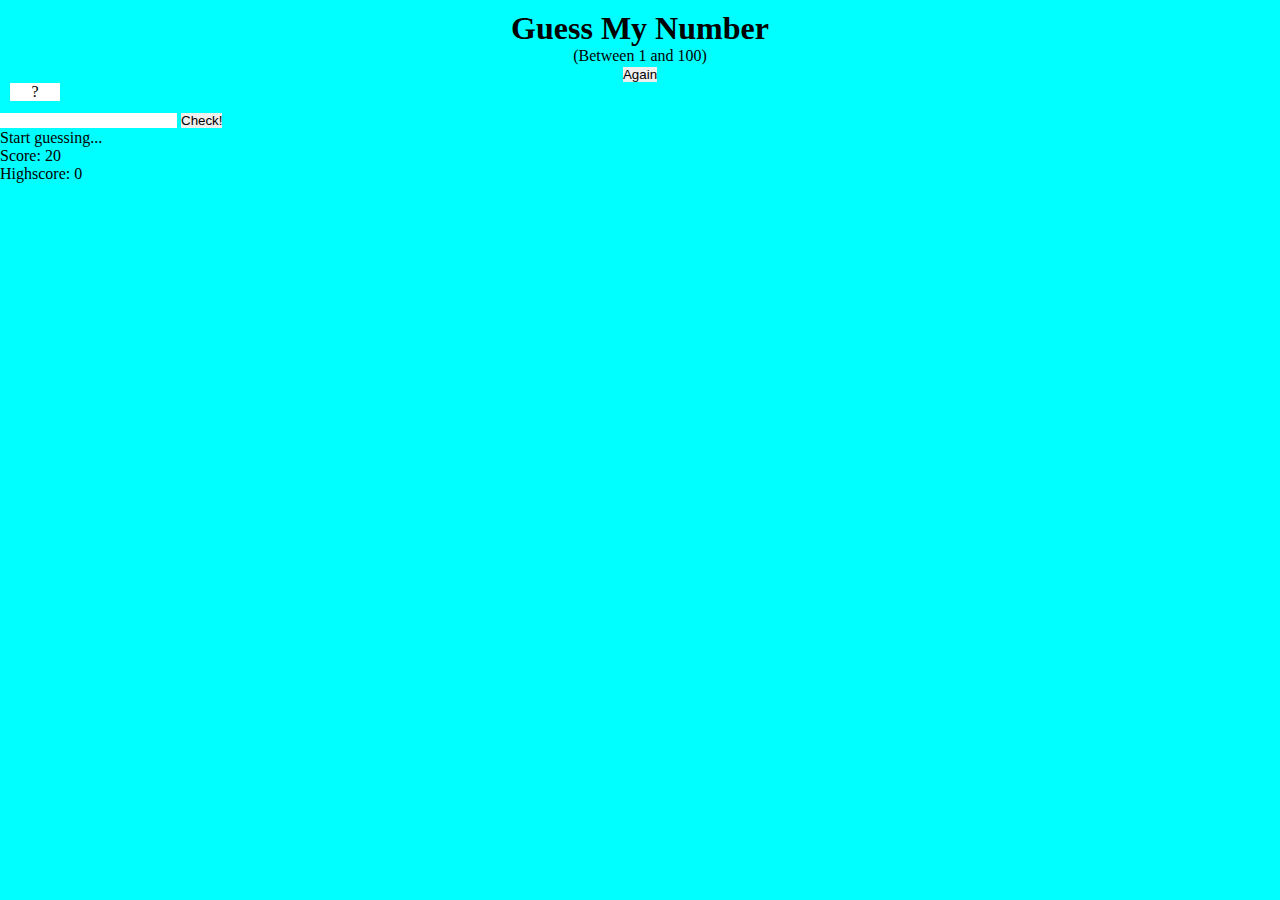
==== DOM/GuessMyNumber/index.html @ aaef4116 "Iniciado projeto Guess My Number" ====
<!DOCTYPE html>
<html lang="en">
  <head>
    <meta charset="UTF-8" />
    <meta http-equiv="X-UA-Compatible" content="IE=edge" />
    <meta name="viewport" content="width=device-width, initial-scale=1.0" />
    <title>Guess My Number</title>
    <link rel="stylesheet" href="style.css" />
  </head>
  <body>
    <header>
      <h1>Guess My Number</h1>
      <p class="between">(Between 1 and 100)</p>
      <button class="btn again">Again</button>
      <div class="number">?</div>
    </header>
    <main>
      <section class="left">
        <input type="number" class="guess" />
        <button class="btn check">Check!</button>
      </section>
      <section class="right">
        <p class="message">Start guessing...</p>
        <p class="label-score">Score: <span class="score">20</span></p>
        <p class="label-highscore">
          Highscore: <span class="highscore">0</span>
        </p>
      </section>
    </main>
    <script src="script.js"></script>
  </body>
</html>
---- DOM/GuessMyNumber/style.css ----
* {
  margin: 0;
  padding: 0;
  border: 0;
}

body {
  background-color: aqua;
}

header {
  padding: 10px;
  text-align: center;
}

header .number {
  background-color: white;
  width: 50px;
}
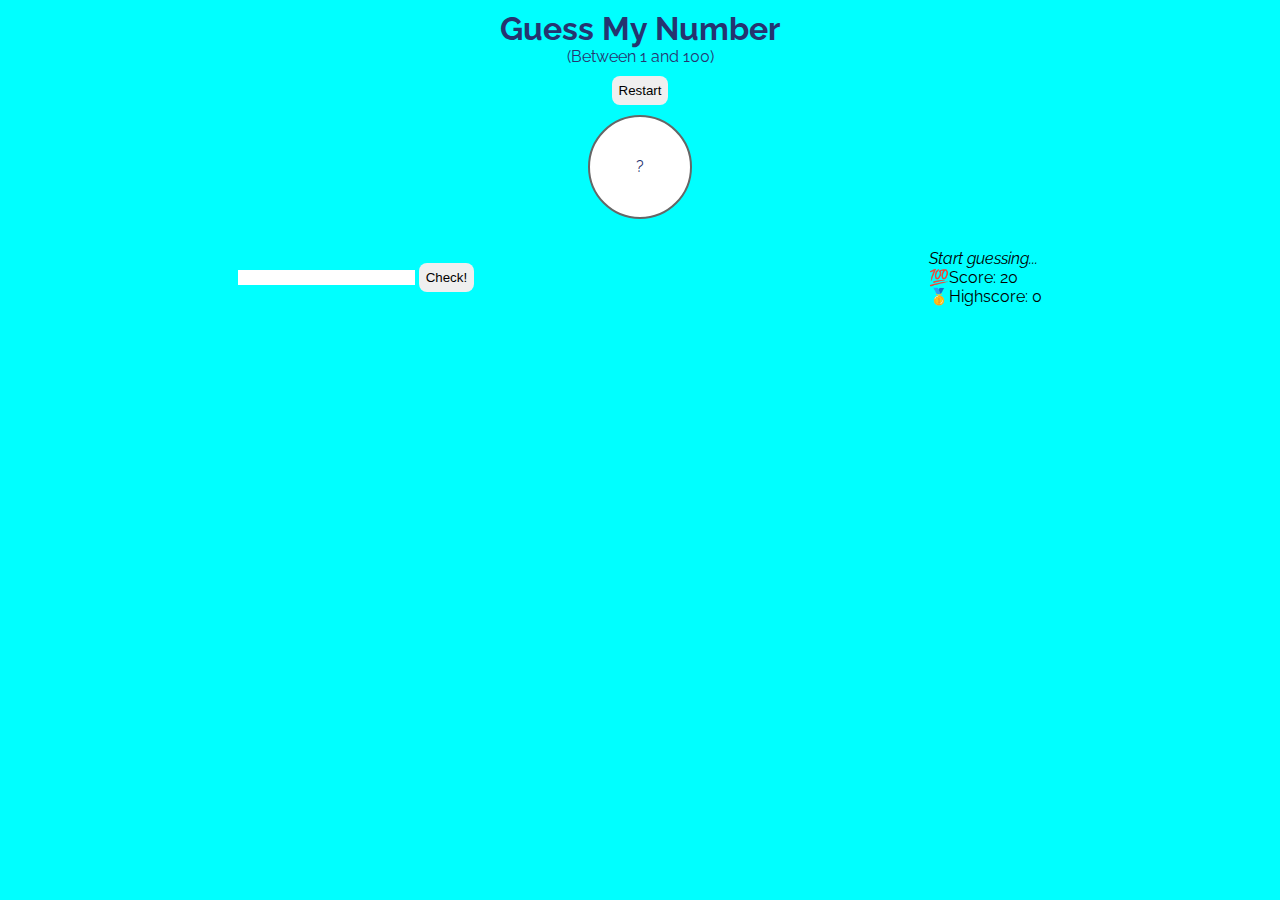
==== commit 5aadd8e4: "Ajustes no CSS" ====
--- a/DOM/GuessMyNumber/index.html
+++ b/DOM/GuessMyNumber/index.html
@@ -11,7 +11,7 @@
     <header>
       <h1>Guess My Number</h1>
       <p class="between">(Between 1 and 100)</p>
-      <button class="btn again">Again</button>
+      <button class="btn again">Restart</button>
       <div class="number">?</div>
     </header>
     <main>
@@ -20,10 +20,10 @@
         <button class="btn check">Check!</button>
       </section>
       <section class="right">
-        <p class="message">Start guessing...</p>
-        <p class="label-score">Score: <span class="score">20</span></p>
+        <p class="message"><i>Start guessing...</i></p>
+        <p class="label-score">💯Score: <span class="score">20</span></p>
         <p class="label-highscore">
-          Highscore: <span class="highscore">0</span>
+          🥇Highscore: <span class="highscore">0</span>
         </p>
       </section>
     </main>
--- a/DOM/GuessMyNumber/style.css
+++ b/DOM/GuessMyNumber/style.css
@@ -1,3 +1,5 @@
+@import url("https://fonts.googleapis.com/css2?family=Raleway:ital@1&display=swap");
+
 * {
   margin: 0;
   padding: 0;
@@ -6,14 +8,50 @@
 
 body {
   background-color: aqua;
+  font-size: 16px;
+  font-family: "Raleway", sans-serif;
+}
+
+.btn {
+  padding: 7px;
+  border-radius: 8px;
+  cursor: pointer;
+}
+
+.btn:hover {
+  background-color: rgb(209, 209, 209);
 }
 
 header {
   padding: 10px;
   text-align: center;
+  color: rgb(38, 52, 112);
 }
 
+header .btn {
+  margin: 10px 0;
+}
 header .number {
+  margin: auto;
+  text-align: center;
   background-color: white;
-  width: 50px;
+  width: 100px;
+  height: 100px;
+  line-height: 100px;
+  border-radius: 50%;
+  border: 2px solid #666;
 }
+
+main {
+  display: flex;
+  flex-direction: row;
+  flex-wrap: wrap-reverse;
+  justify-content: space-around;
+  align-items: center;
+
+  padding: 10px;
+}
+
+section {
+  margin-top: 10px;
+}
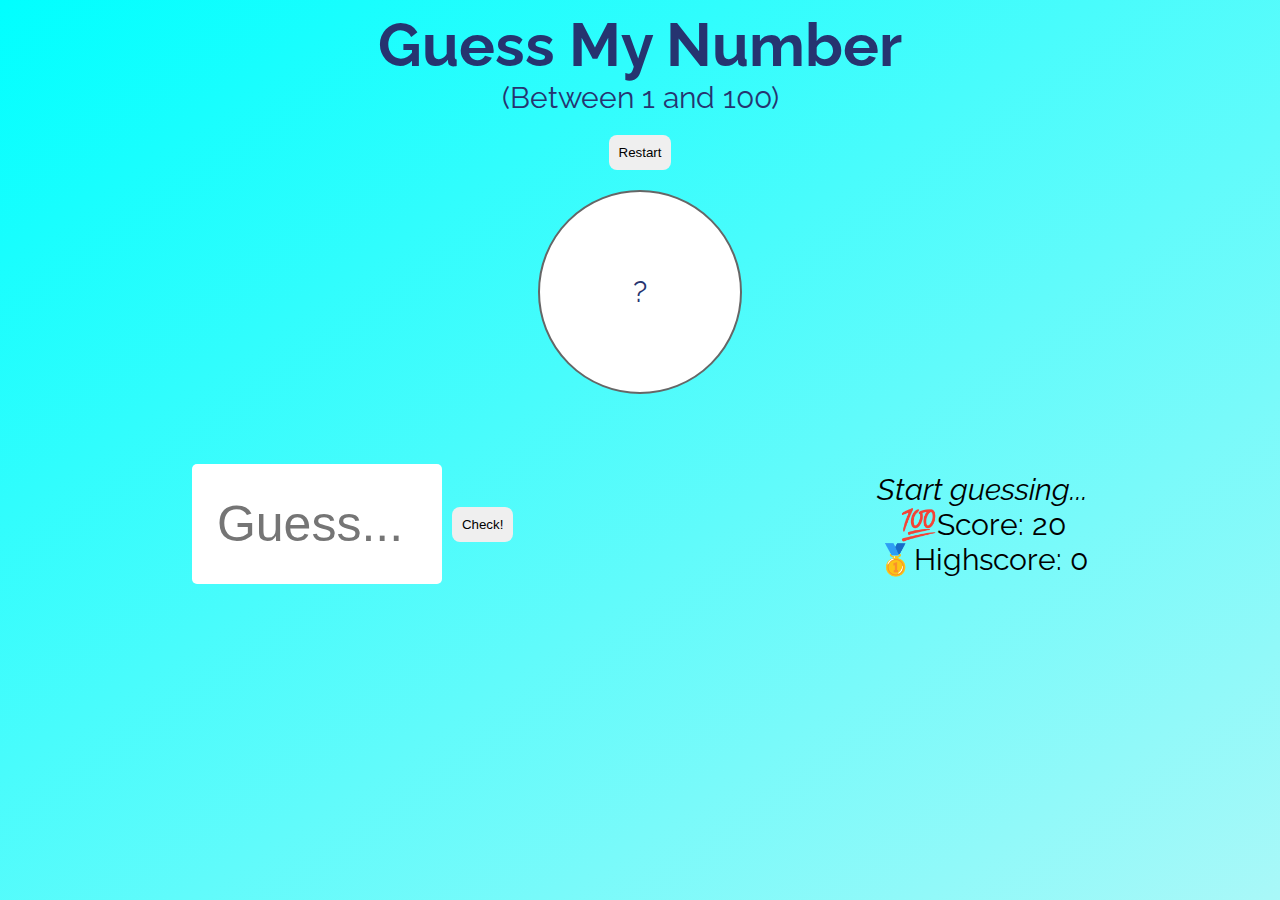
==== commit ef081bf5: "Melhora do textbox no CSS" ====
--- a/DOM/GuessMyNumber/index.html
+++ b/DOM/GuessMyNumber/index.html
@@ -16,7 +16,7 @@
     </header>
     <main>
       <section class="left">
-        <input type="number" class="guess" />
+        <input type="number" class="guess" placeholder="Guess..." />
         <button class="btn check">Check!</button>
       </section>
       <section class="right">
@@ -27,6 +27,7 @@
         </p>
       </section>
     </main>
+    <footer><p></p></footer>
     <script src="script.js"></script>
   </body>
 </html>
--- a/DOM/GuessMyNumber/style.css
+++ b/DOM/GuessMyNumber/style.css
@@ -7,13 +7,15 @@
 }
 
 body {
-  background-color: aqua;
-  font-size: 16px;
+  background-image: linear-gradient(to bottom right, aqua, rgb(169, 248, 248));
+  font-size: 30px;
   font-family: "Raleway", sans-serif;
+  background-repeat: no-repeat;
+  background-attachment: fixed;
 }
 
 .btn {
-  padding: 7px;
+  padding: 10px;
   border-radius: 8px;
   cursor: pointer;
 }
@@ -29,15 +31,15 @@
 }
 
 header .btn {
-  margin: 10px 0;
+  margin: 20px 0;
 }
 header .number {
   margin: auto;
   text-align: center;
   background-color: white;
-  width: 100px;
-  height: 100px;
-  line-height: 100px;
+  width: 200px;
+  height: 200px;
+  line-height: 200px;
   border-radius: 50%;
   border: 2px solid #666;
 }
@@ -47,11 +49,30 @@
   flex-direction: row;
   flex-wrap: wrap-reverse;
   justify-content: space-around;
-  align-items: center;
-
   padding: 10px;
 }
 
 section {
-  margin-top: 10px;
+  align-self: center;
+  margin-top: 50px;
+  text-align: center;
 }
+
+section.left {
+  display: flex;
+  flex-direction: row;
+  align-items: center;
+}
+
+section.left input {
+  display: block;
+  border-radius: 5px;
+  width: 200px;
+  height: 100px;
+
+  padding: 10px 25px;
+  margin-right: 10px;
+
+  font-size: 50px;
+  text-align: center;
+}
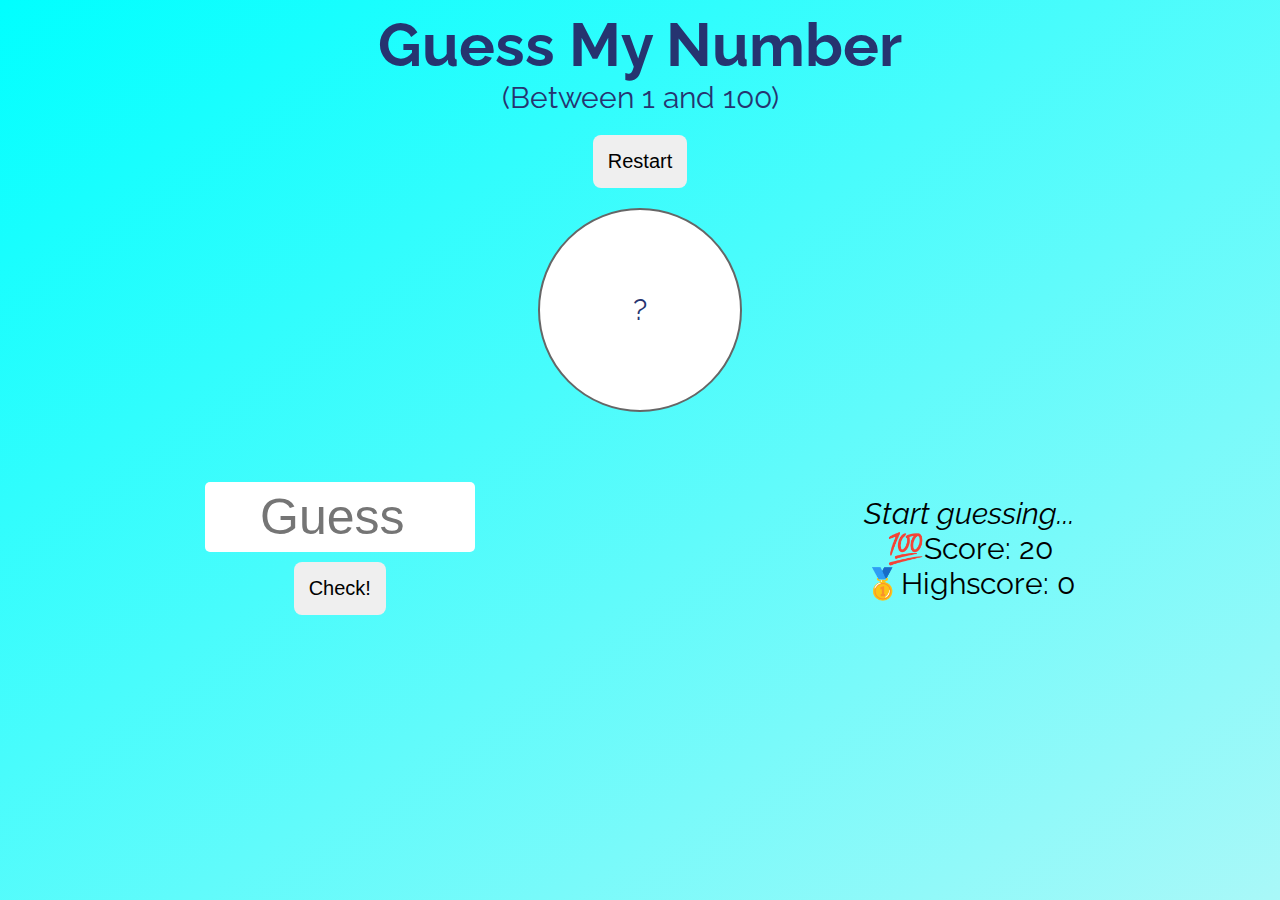
==== commit 8c3e698c: "CSS inicial finalizado" ====
--- a/DOM/GuessMyNumber/index.html
+++ b/DOM/GuessMyNumber/index.html
@@ -16,7 +16,7 @@
     </header>
     <main>
       <section class="left">
-        <input type="number" class="guess" placeholder="Guess..." />
+        <input type="number" class="guess" placeholder="Guess" />
         <button class="btn check">Check!</button>
       </section>
       <section class="right">
--- a/DOM/GuessMyNumber/style.css
+++ b/DOM/GuessMyNumber/style.css
@@ -15,8 +15,9 @@
 }
 
 .btn {
-  padding: 10px;
+  padding: 15px;
   border-radius: 8px;
+  font-size: 20px;
   cursor: pointer;
 }
 
@@ -60,18 +61,18 @@
 
 section.left {
   display: flex;
-  flex-direction: row;
+  flex-direction: column;
   align-items: center;
 }
 
 section.left input {
   display: block;
   border-radius: 5px;
-  width: 200px;
-  height: 100px;
+  width: 250px;
+  height: 50px;
 
-  padding: 10px 25px;
-  margin-right: 10px;
+  padding: 10px;
+  margin-bottom: 10px;
 
   font-size: 50px;
   text-align: center;
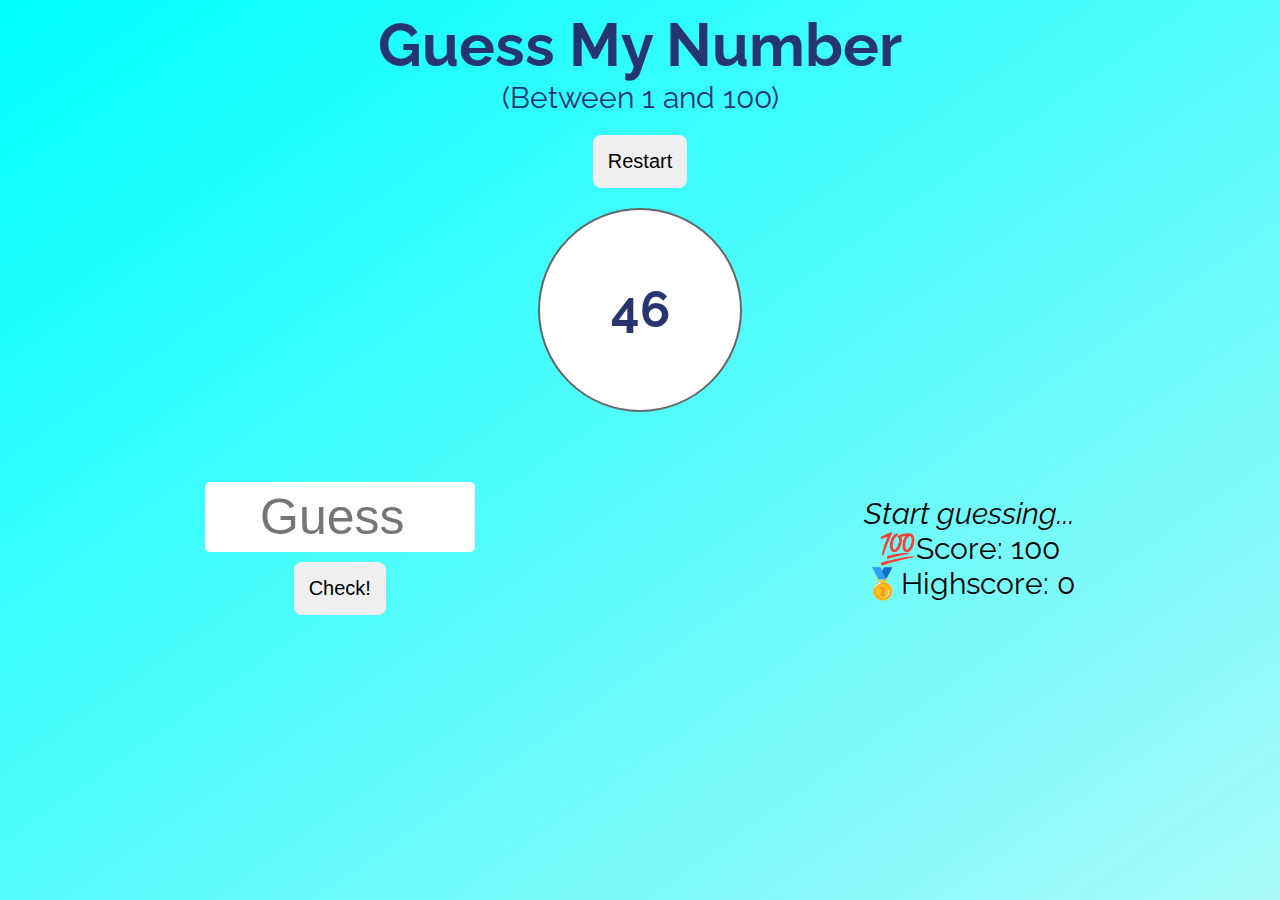
==== commit 1b6fccc8: "Logica basica do jogo implementada" ====
--- a/DOM/GuessMyNumber/index.html
+++ b/DOM/GuessMyNumber/index.html
@@ -14,19 +14,22 @@
       <button class="btn again">Restart</button>
       <div class="number">?</div>
     </header>
+
     <main>
       <section class="left">
         <input type="number" class="guess" placeholder="Guess" />
         <button class="btn check">Check!</button>
       </section>
+
       <section class="right">
         <p class="message"><i>Start guessing...</i></p>
-        <p class="label-score">💯Score: <span class="score">20</span></p>
+        <p class="label-score">💯Score: <span class="score">100</span></p>
         <p class="label-highscore">
           🥇Highscore: <span class="highscore">0</span>
         </p>
       </section>
     </main>
+
     <footer><p></p></footer>
     <script src="script.js"></script>
   </body>
--- a/DOM/GuessMyNumber/style.css
+++ b/DOM/GuessMyNumber/style.css
@@ -43,6 +43,8 @@
   line-height: 200px;
   border-radius: 50%;
   border: 2px solid #666;
+  font-weight: bold;
+  font-size: 50px;
 }
 
 main {
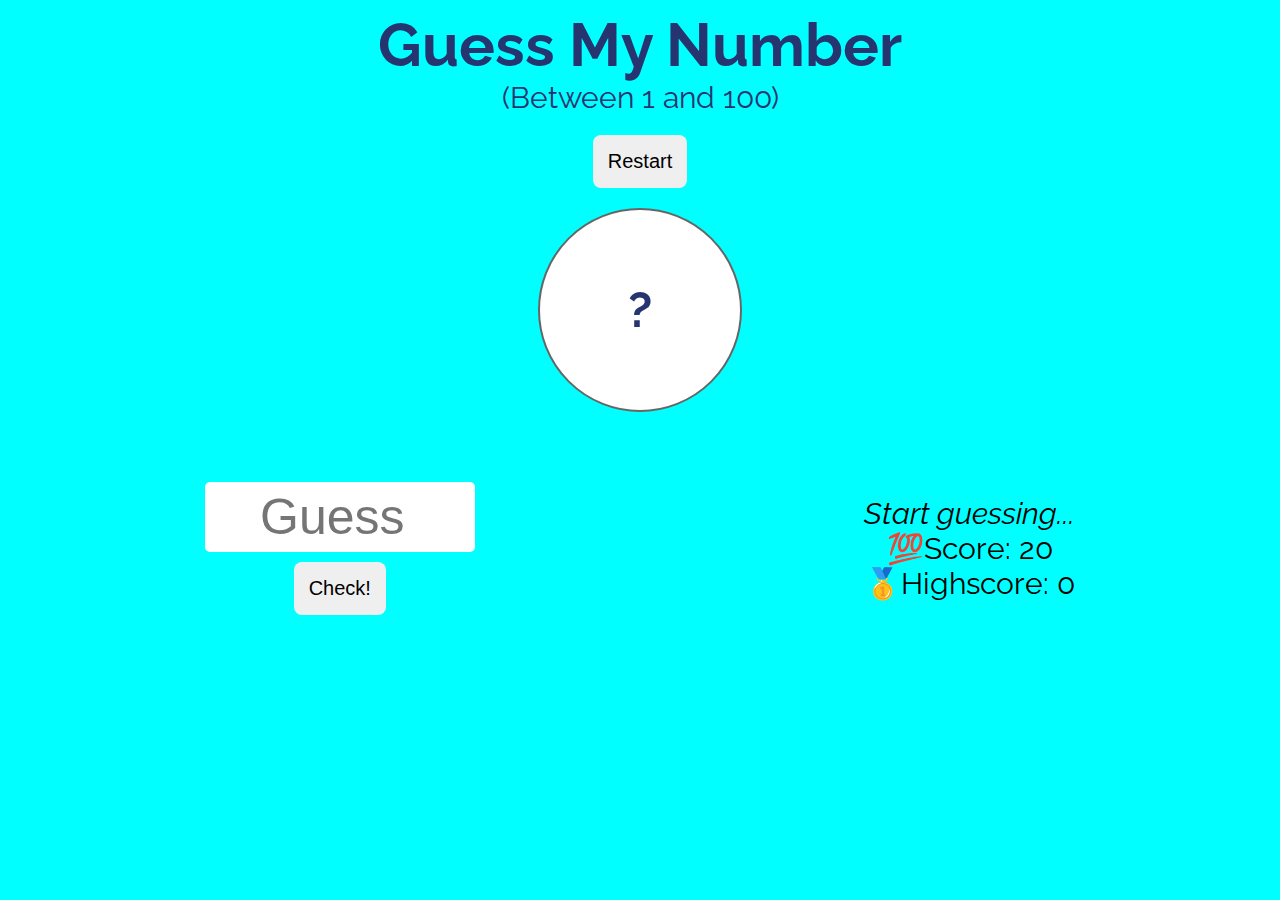
==== commit 6550ea21: "Jogo GuessMyNumber Finalizado" ====
--- a/DOM/GuessMyNumber/index.html
+++ b/DOM/GuessMyNumber/index.html
@@ -23,7 +23,7 @@
 
       <section class="right">
         <p class="message"><i>Start guessing...</i></p>
-        <p class="label-score">💯Score: <span class="score">100</span></p>
+        <p class="label-score">💯Score: <span class="score">20</span></p>
         <p class="label-highscore">
           🥇Highscore: <span class="highscore">0</span>
         </p>
--- a/DOM/GuessMyNumber/style.css
+++ b/DOM/GuessMyNumber/style.css
@@ -7,7 +7,7 @@
 }
 
 body {
-  background-image: linear-gradient(to bottom right, aqua, rgb(169, 248, 248));
+  background-color: aqua;
   font-size: 30px;
   font-family: "Raleway", sans-serif;
   background-repeat: no-repeat;
